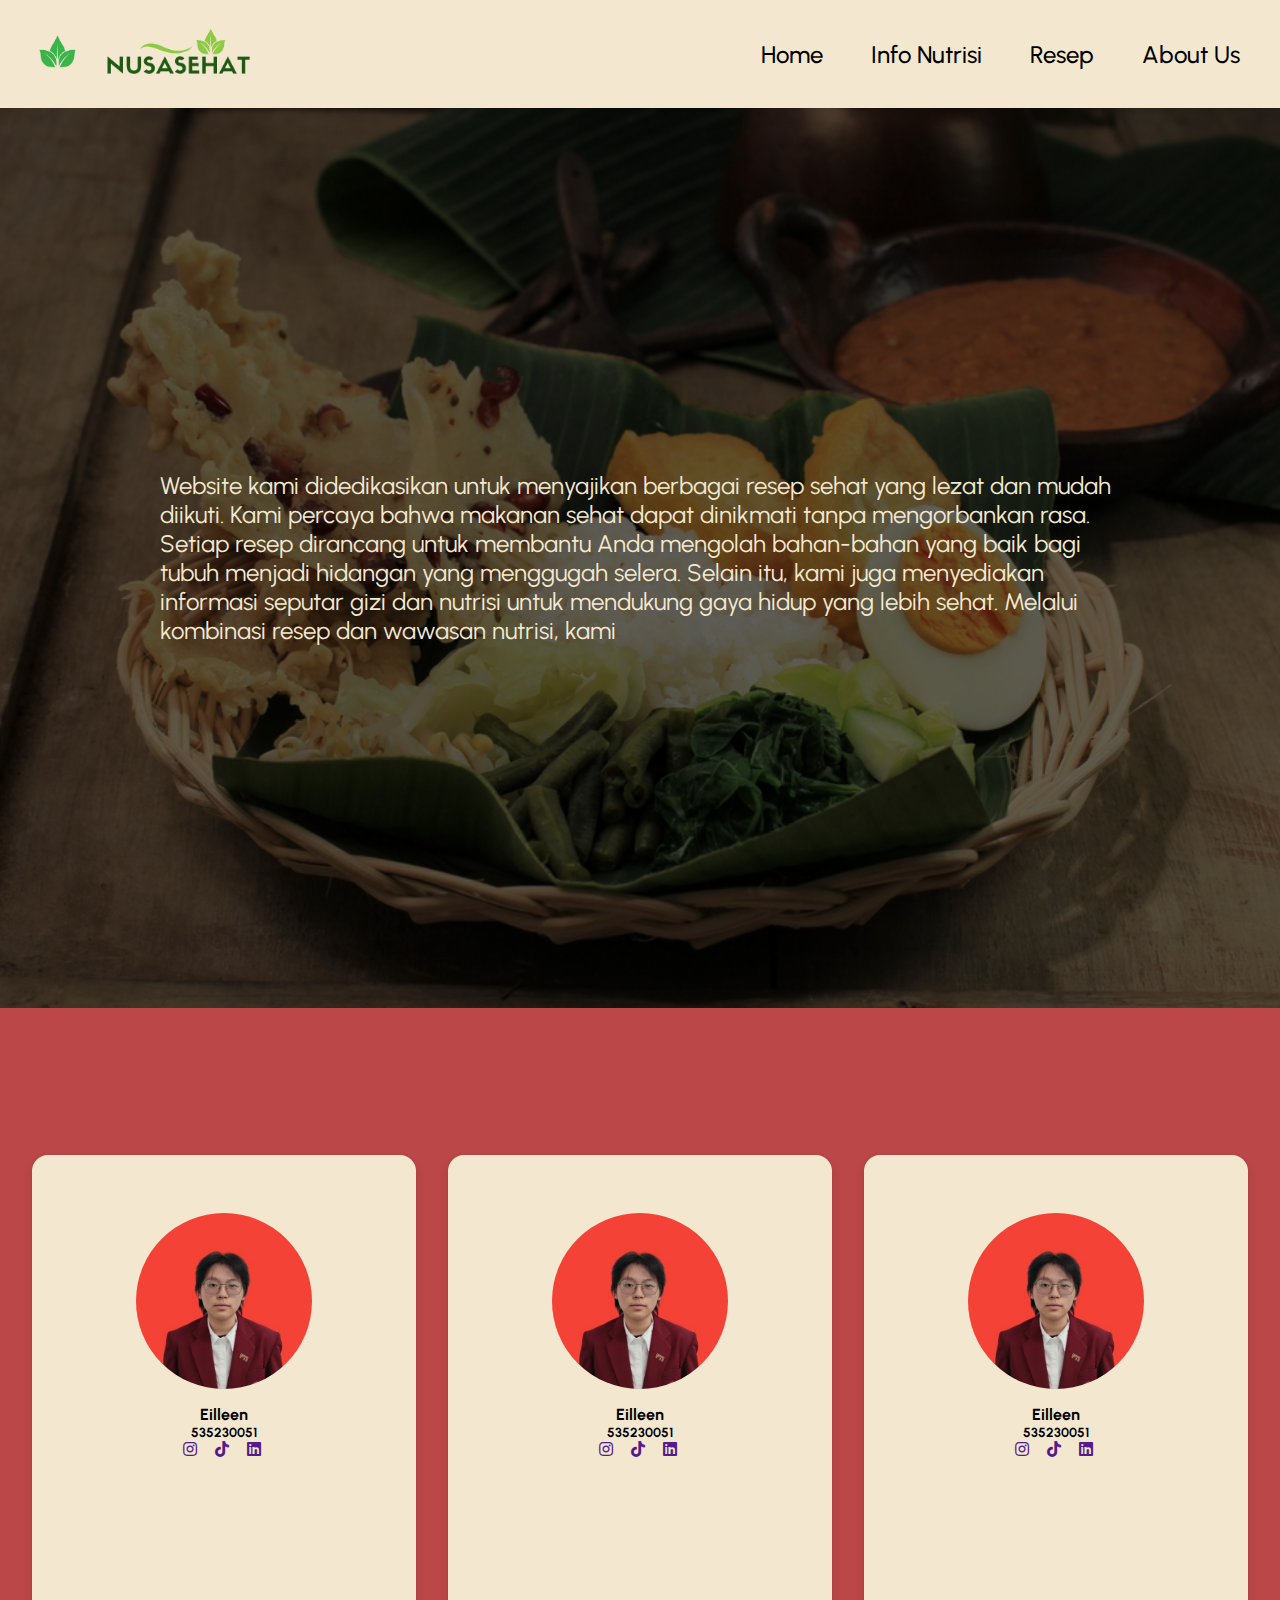
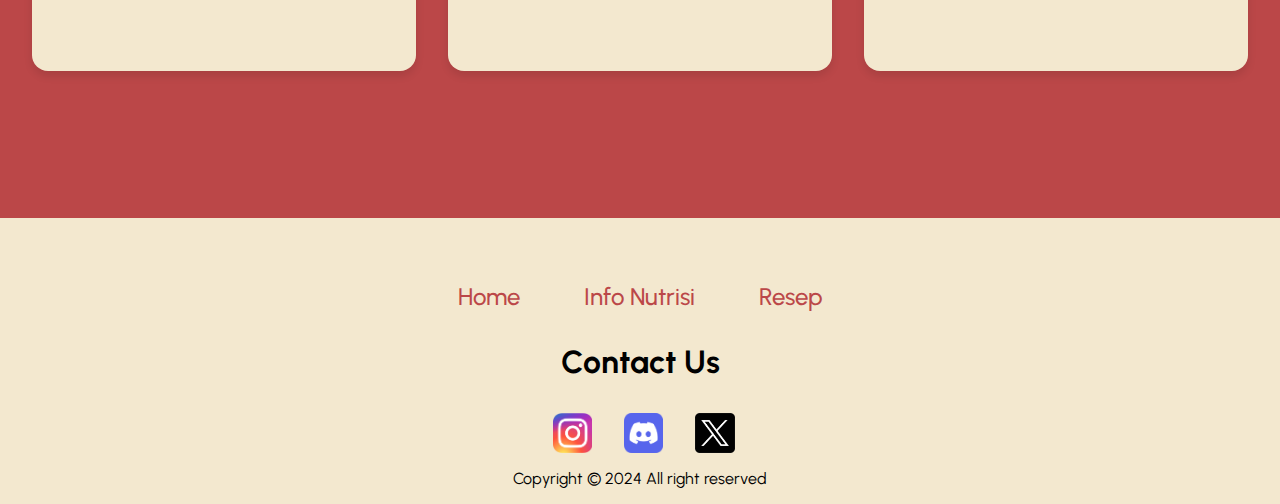
==== about-us.html @ dc8661e0 "[UPDATE] Membuat about us page dan membetulkan recipes" ====
<!DOCTYPE html>
<html lang="en">
<head>
    <meta charset="UTF-8">
    <meta name="viewport" content="width=device-width, initial-scale=1.0">
    <title>About Us</title>
    <link rel="icon" href="/assets/images/icon-web.png" type="image/x-icon" />
    <link rel="stylesheet" href="https://cdnjs.cloudflare.com/ajax/libs/font-awesome/5.14.0/css/all.min.css" />
    <link rel="stylesheet" href="about-us.css" />
</head>
<nav id="nav-bar"></nav>
<body>
    <div class="nusa-sehat-container">
        <p class="nusa-sehat-text">Website kami didedikasikan untuk menyajikan berbagai resep sehat yang lezat dan mudah diikuti. Kami percaya bahwa makanan sehat dapat dinikmati tanpa mengorbankan rasa. Setiap resep dirancang untuk membantu Anda mengolah bahan-bahan yang baik bagi tubuh menjadi hidangan yang menggugah selera. Selain itu, kami juga menyediakan informasi seputar gizi dan nutrisi untuk mendukung gaya hidup yang lebih sehat. Melalui kombinasi resep dan wawasan nutrisi, kami</p>
    </div>
    <section id="team">
        <div class="team-container">
            <div class="team-card">
                <div class="team-content">
                    <div class="img-box">
                        <img src="assets/images/Eilleen.jpg" alt="">
                    </div> 
                    <div class="personel-box">
                        <h4>Eilleen</h4>
                        <h5>535230051</h5>
                    </div>
                    <div class="social-media">
                        <a href=""><i class="fab fa-instagram fa-fw" aria-hidden="true"></i></a>
                        <a href=""><i class="fab fa-tiktok fa-fw"></i></a>
                        <a href=""><i class="fab fa-linkedin fa-fw"></i></a>
                        
                    </div>
                </div>
            </div>
        </div>
        <div class="team-card">
            <div class="team-content">
                <div class="img-box">
                    <img src="assets/images/Eilleen.jpg" alt="">
                </div> 
                <div class="personel-box">
                    <h4>Eilleen</h4>
                    <h5>535230051</h5>
                </div>
                <div class="social-media">
                    <a href=""><i class="fab fa-instagram fa-fw" aria-hidden="true"></i></a>
                    <a href=""><i class="fab fa-tiktok fa-fw"></i></a>
                    <a href=""><i class="fab fa-linkedin fa-fw"></i></a>
                </div>
            </div>
        </div>
    </div>
    <div class="team-card">
        <div class="team-content">
            <div class="img-box">
                <img src="assets/images/Eilleen.jpg" alt="">
            </div> 
            <div class="personel-box">
                <h4>Eilleen</h4>
                <h5>535230051</h5>
            </div>
            <div class="social-media">
                <a href=""><i class="fab fa-instagram fa-fw" aria-hidden="true"></i></a>
                <a href=""><i class="fab fa-tiktok fa-fw"></i></a>
                <a href=""><i class="fab fa-linkedin fa-fw"></i></a>
            </div>
        </div>
    </div>
</div>
    </section>
    
</body>
<footer id="footer"></footer>

<script src="https://code.jquery.com/jquery-3.5.1.min.js"></script>
<script src="https://cdn.jsdelivr.net/npm/popper.js@1.16.1/dist/umd/popper.min.js"></script>
<script src="script.js"></script>
</html>
---- about-us.css ----
.nusa-sehat-container {
    display: flex;
    justify-content: center;
    align-items: center;
    background-image: url(assets/images/pecel-sayur-jawa.jpg);
    background-size: cover;
    background-position: center;
    width: 100%;
    height: 100vh;
    position: relative;
    
}

.nusa-sehat-container::before {
    content: "";
    position: absolute;
    top: 0;
    left: 0;
    width: 100%;
    height: 100%; 
    background-color: rgba(0, 0, 0, 0.6); 
    z-index: 1; 
}

.nusa-sehat-text {
    padding: 10rem;
    position: relative;
    z-index: 2; 
    color: var(--beige);
    font-size: 1.5rem;
}

/* team section */
#team {
    display: flex;
    justify-content: center;
    align-items: center;
    min-height: 90vh;
    width:100%;
    background-color: var(--red);
    flex-wrap: wrap;
}

.team-container {
    display: flex;
    justify-content: center;
    align-items: center;
    /* flex-wrap: wrap; */
}

.team-card{
    width: 20rem;
    height: 25rem;
    padding: 3.6rem 2rem;
    margin: 1rem;
    background-color: var(--beige);
    border-radius: 1rem;
    box-shadow: 0 0.3rem 0.5rem rgba(0, 0, 0, 0.1); ;
}

.team-content {
    display: flex;
    flex-direction: column;
    justify-content: center;
    align-items: center;
}

.img-box {
    width: 11rem;
    height: 11rem;
    border-radius: 50%;
    position: relative;
    margin-bottom: 1rem;
}

.img-box img {
    position: absolute;
    top: 0;
    left: 0;
    width: 100%;
    height: 100%;
    object-fit: cover;
    border-radius: 50%;
}

.personel-box {
    text-align: center;
}

.social-media{
    margin-left: 0.5rem;
}

/* .social-media {
    display: inline-block;
    justify-content: center;
    align-items: center;
    padding: 0;
    margin: 0.5em;
    letter-spacing: -0.5rem;
} */

.fa-fw {
    
    margin-left: -1rem;
    margin-right: -1rem;
}
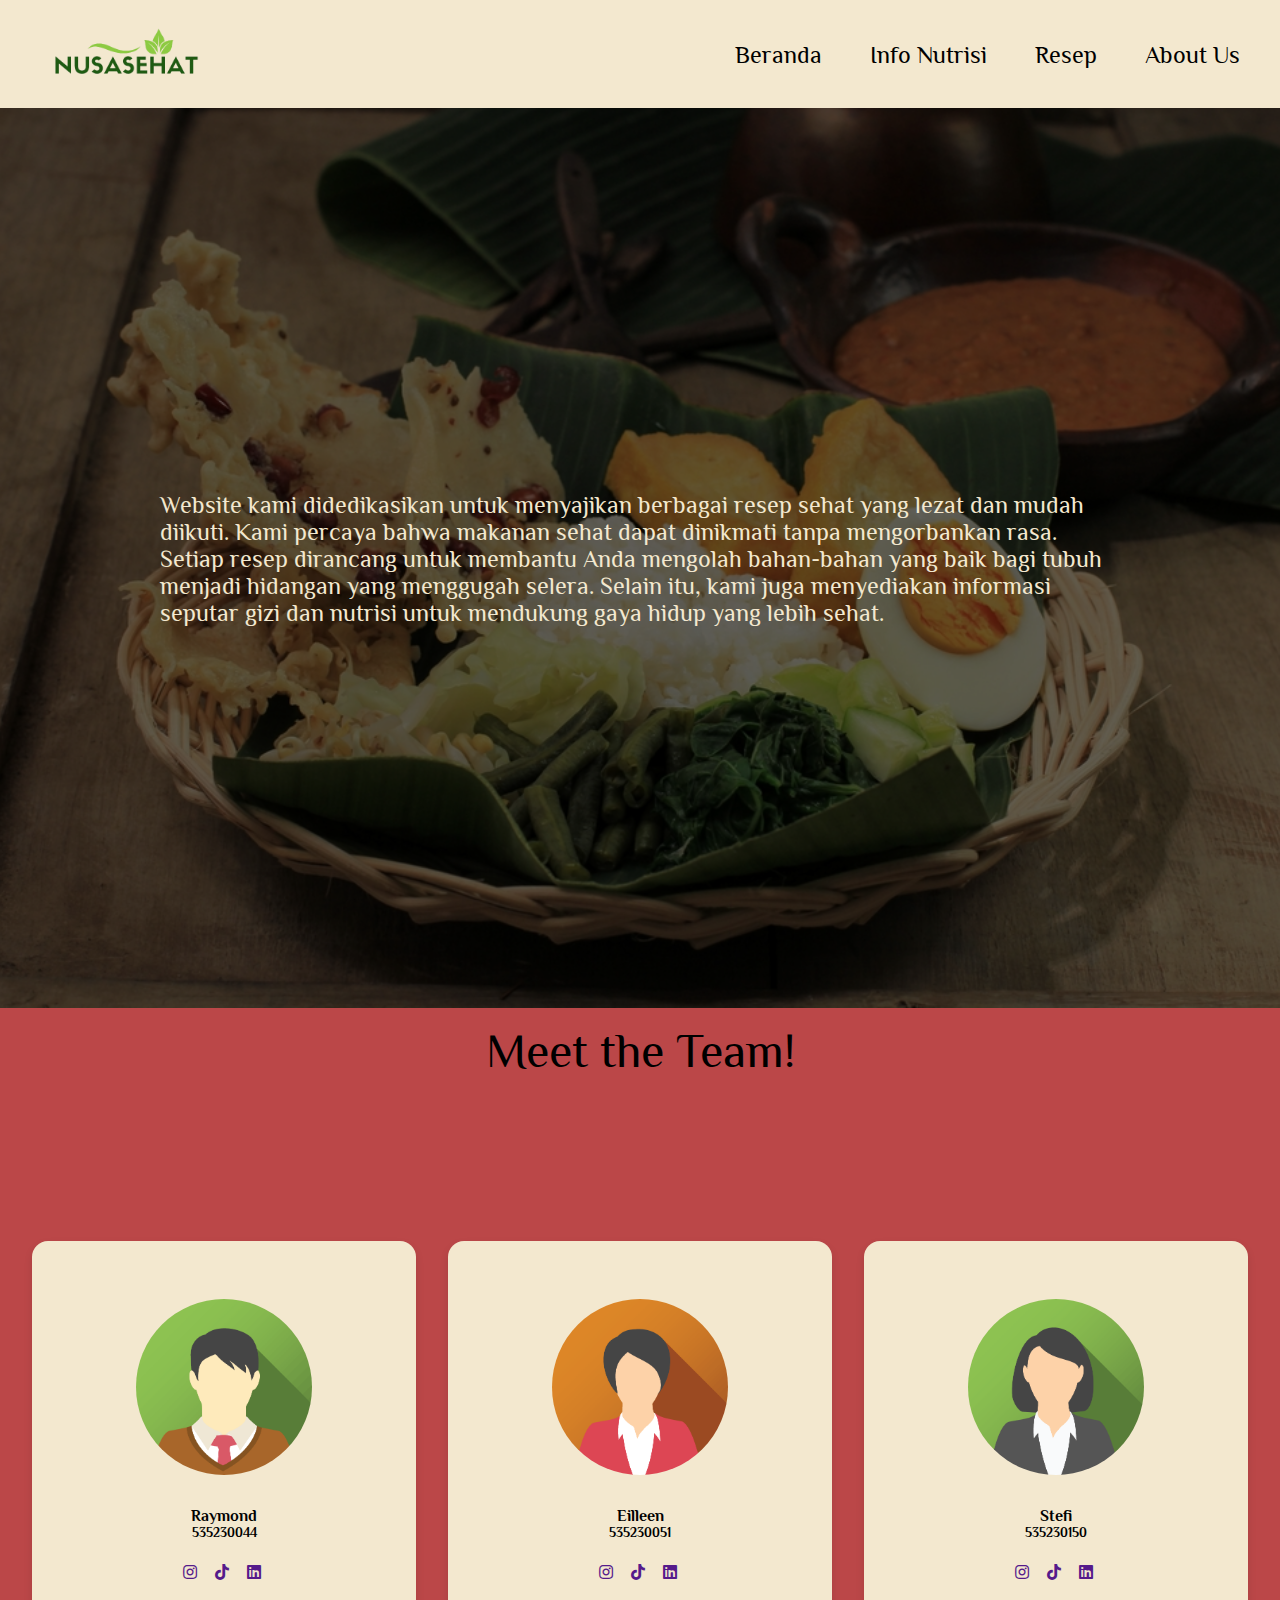
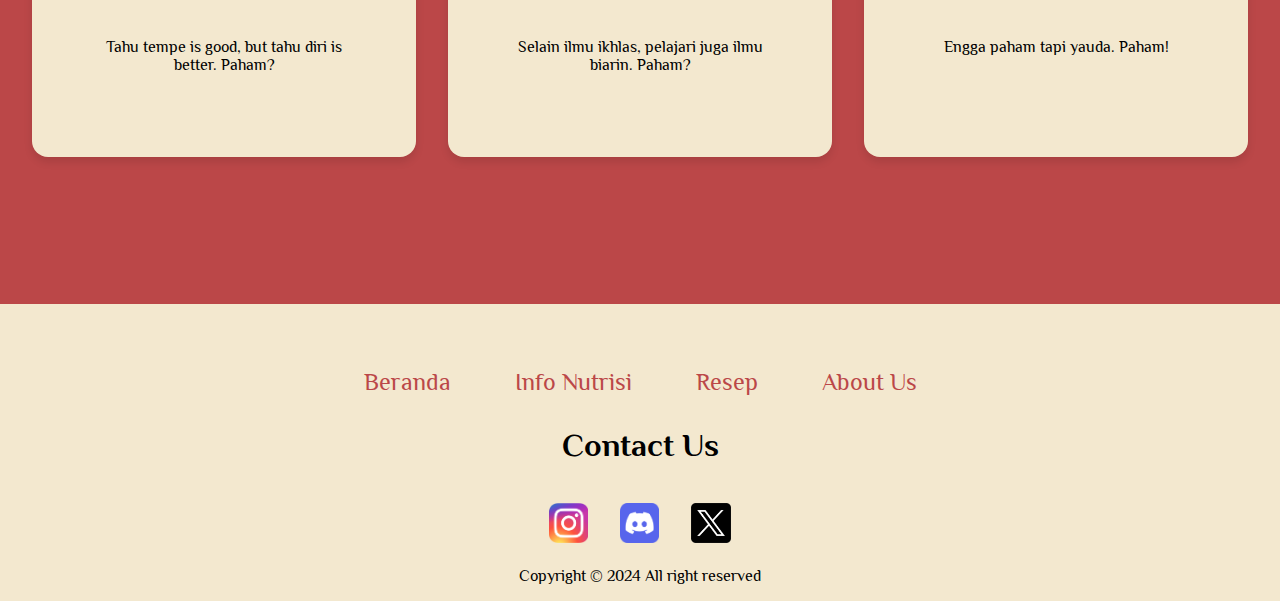
==== commit df449029: "[UPDATE] Membetulkan kesalahan minor" ====
--- a/about-us.html
+++ b/about-us.html
@@ -11,24 +11,27 @@
 <nav id="nav-bar"></nav>
 <body>
     <div class="nusa-sehat-container">
-        <p class="nusa-sehat-text">Website kami didedikasikan untuk menyajikan berbagai resep sehat yang lezat dan mudah diikuti. Kami percaya bahwa makanan sehat dapat dinikmati tanpa mengorbankan rasa. Setiap resep dirancang untuk membantu Anda mengolah bahan-bahan yang baik bagi tubuh menjadi hidangan yang menggugah selera. Selain itu, kami juga menyediakan informasi seputar gizi dan nutrisi untuk mendukung gaya hidup yang lebih sehat. Melalui kombinasi resep dan wawasan nutrisi, kami</p>
+        <p class="nusa-sehat-text">Website kami didedikasikan untuk menyajikan berbagai resep sehat yang lezat dan mudah diikuti. Kami percaya bahwa makanan sehat dapat dinikmati tanpa mengorbankan rasa. Setiap resep dirancang untuk membantu Anda mengolah bahan-bahan yang baik bagi tubuh menjadi hidangan yang menggugah selera. Selain itu, kami juga menyediakan informasi seputar gizi dan nutrisi untuk mendukung gaya hidup yang lebih sehat.</p>
     </div>
+    <div class="title-team">Meet the Team!</div>
     <section id="team">
         <div class="team-container">
             <div class="team-card">
                 <div class="team-content">
                     <div class="img-box">
-                        <img src="assets/images/Eilleen.jpg" alt="">
+                        <img src="assets/images/avatar1.png" alt="">
                     </div> 
                     <div class="personel-box">
-                        <h4>Eilleen</h4>
-                        <h5>535230051</h5>
+                        <h4>Raymond</h4>
+                        <h5>535230044</h5>
                     </div>
                     <div class="social-media">
                         <a href=""><i class="fab fa-instagram fa-fw" aria-hidden="true"></i></a>
                         <a href=""><i class="fab fa-tiktok fa-fw"></i></a>
                         <a href=""><i class="fab fa-linkedin fa-fw"></i></a>
-                        
+                    </div>
+                    <div class="quotes">
+                        Tahu tempe is good, but tahu diri is better. Paham?
                     </div>
                 </div>
             </div>
@@ -36,7 +39,7 @@
         <div class="team-card">
             <div class="team-content">
                 <div class="img-box">
-                    <img src="assets/images/Eilleen.jpg" alt="">
+                    <img src="assets/images/avatar2.png" alt="">
                 </div> 
                 <div class="personel-box">
                     <h4>Eilleen</h4>
@@ -47,22 +50,28 @@
                     <a href=""><i class="fab fa-tiktok fa-fw"></i></a>
                     <a href=""><i class="fab fa-linkedin fa-fw"></i></a>
                 </div>
+                <div class="quotes">
+                    Selain ilmu ikhlas, pelajari juga ilmu biarin. Paham?
+                </div>
             </div>
         </div>
     </div>
     <div class="team-card">
         <div class="team-content">
             <div class="img-box">
-                <img src="assets/images/Eilleen.jpg" alt="">
+                <img src="assets/images/avatar3.png" alt="">
             </div> 
             <div class="personel-box">
-                <h4>Eilleen</h4>
-                <h5>535230051</h5>
+                <h4>Stefi</h4>
+                <h5>535230150</h5>
             </div>
             <div class="social-media">
                 <a href=""><i class="fab fa-instagram fa-fw" aria-hidden="true"></i></a>
                 <a href=""><i class="fab fa-tiktok fa-fw"></i></a>
                 <a href=""><i class="fab fa-linkedin fa-fw"></i></a>
+            </div>
+            <div class="quotes">
+                Engga paham tapi yauda. Paham!
             </div>
         </div>
     </div>
--- a/about-us.css
+++ b/about-us.css
@@ -41,6 +41,13 @@
     flex-wrap: wrap;
 }
 
+.title-team{
+    background-color: var(--red);
+    text-align: center;
+    font-size: 3rem;
+    padding: 1rem;;
+}
+
 .team-container {
     display: flex;
     justify-content: center;
@@ -63,6 +70,7 @@
     flex-direction: column;
     justify-content: center;
     align-items: center;
+    gap:1rem;
 }
 
 .img-box {
@@ -91,14 +99,15 @@
     margin-left: 0.5rem;
 }
 
-/* .social-media {
+
+.social-media {
     display: inline-block;
     justify-content: center;
     align-items: center;
     padding: 0;
     margin: 0.5em;
     letter-spacing: -0.5rem;
-} */
+}
 
 .fa-fw {
     
@@ -106,4 +115,14 @@
     margin-right: -1rem;
 }
 
+.quotes {
+    text-align: center;
+    padding: 2rem;
+}
 
+@media only screen and (max-width: 760px) and (min-width: 300px) {
+    .nusa-sehat-text {
+        padding: 4rem;
+        font-size: 1rem;
+    }
+}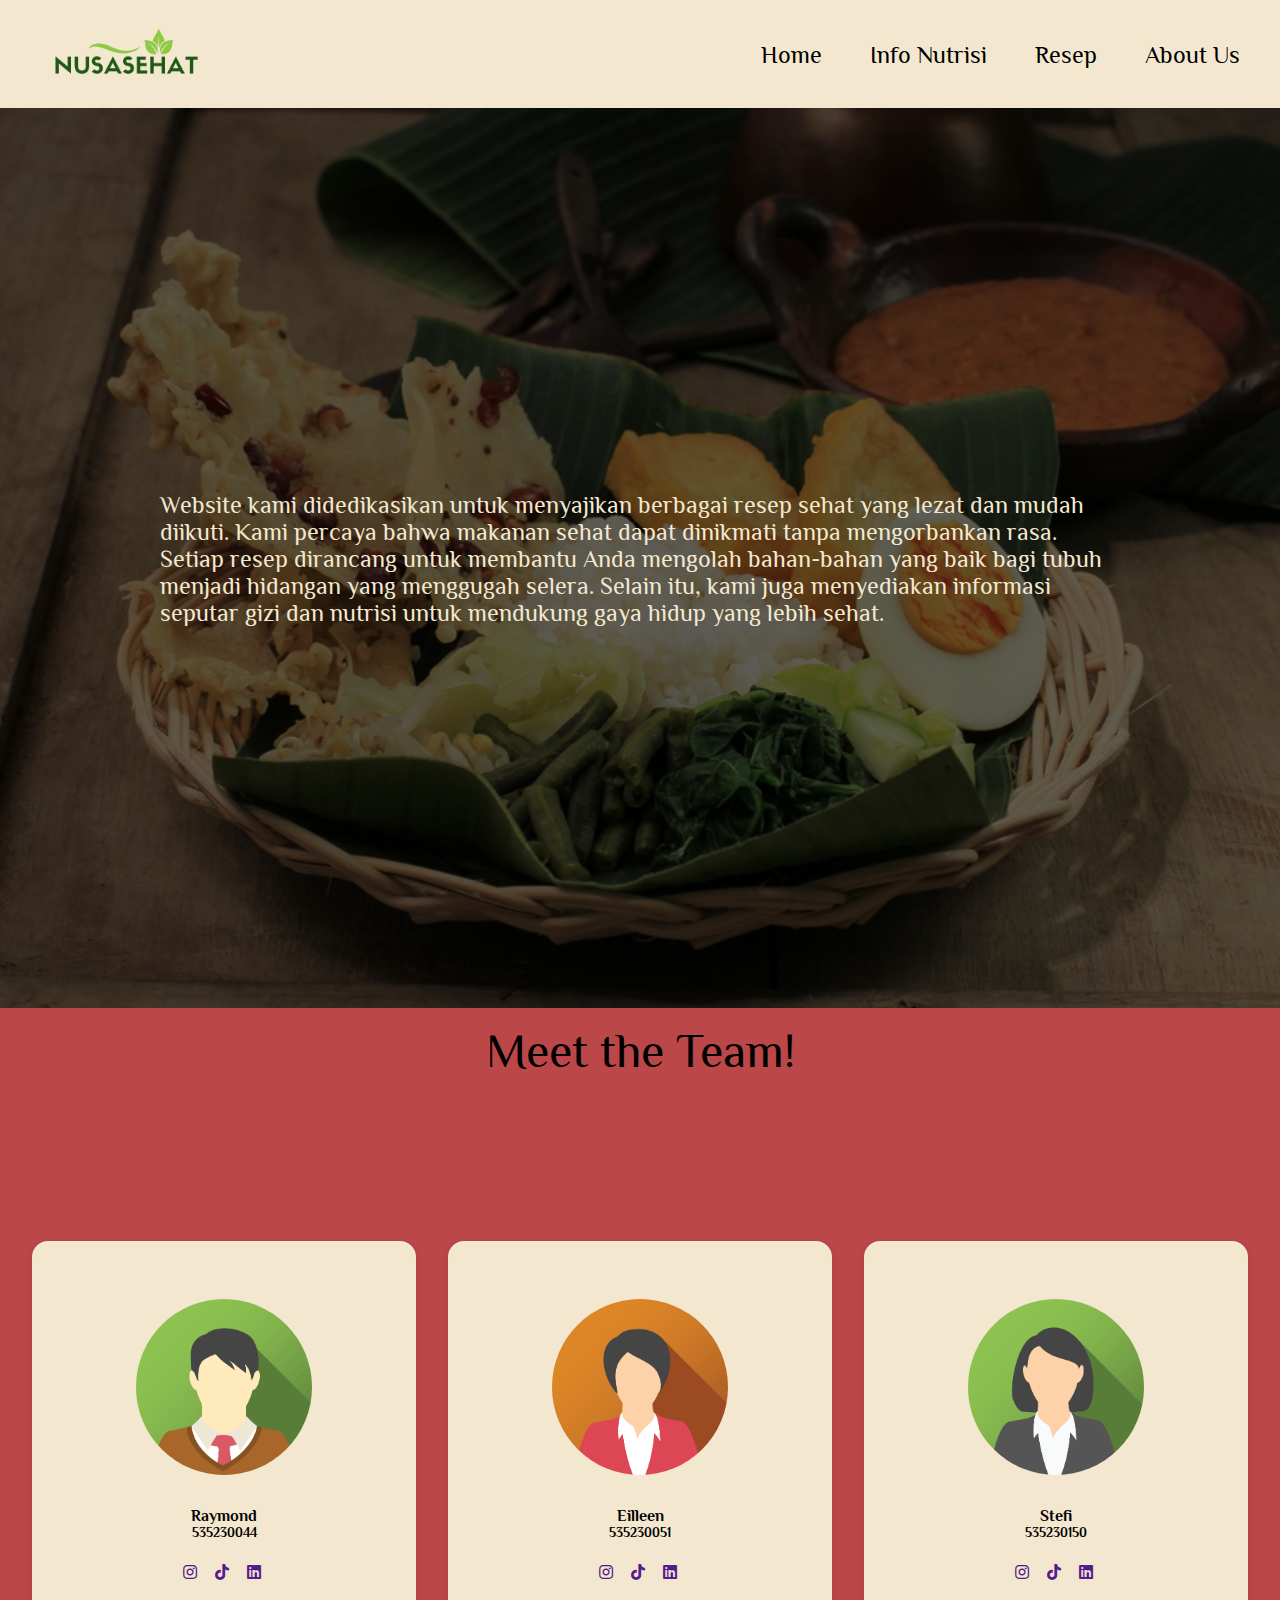
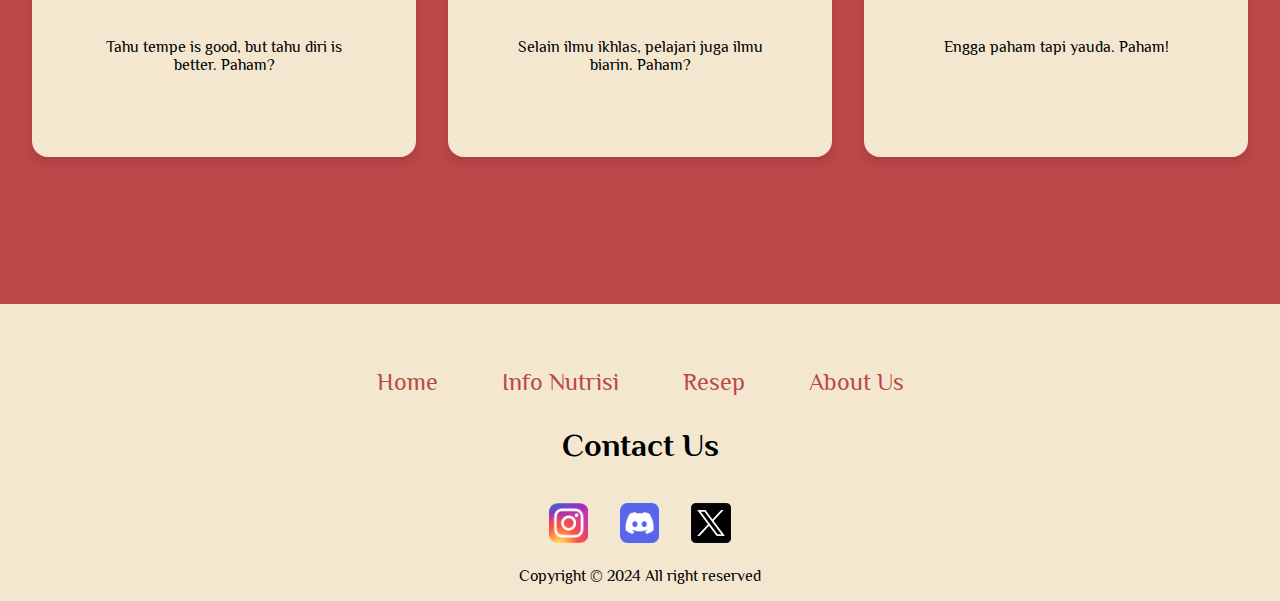
==== commit b0c36c99: "[UPDATE]" ====
--- a/about-us.html
+++ b/about-us.html
@@ -83,5 +83,5 @@
 
 <script src="https://code.jquery.com/jquery-3.5.1.min.js"></script>
 <script src="https://cdn.jsdelivr.net/npm/popper.js@1.16.1/dist/umd/popper.min.js"></script>
-<script src="script.js"></script>
+<script src="navbar-footer.js"></script>
 </html>--- a/about-us.css
+++ b/about-us.css
@@ -125,4 +125,17 @@
         padding: 4rem;
         font-size: 1rem;
     }
+
+    .team-card{
+        width: 15rem;
+        height: 18rem;
+    }
+
+    .quotes {
+        padding: 0rem;
+    }
+
+    .team-content{
+        gap:0.3rem;
+    }
 }